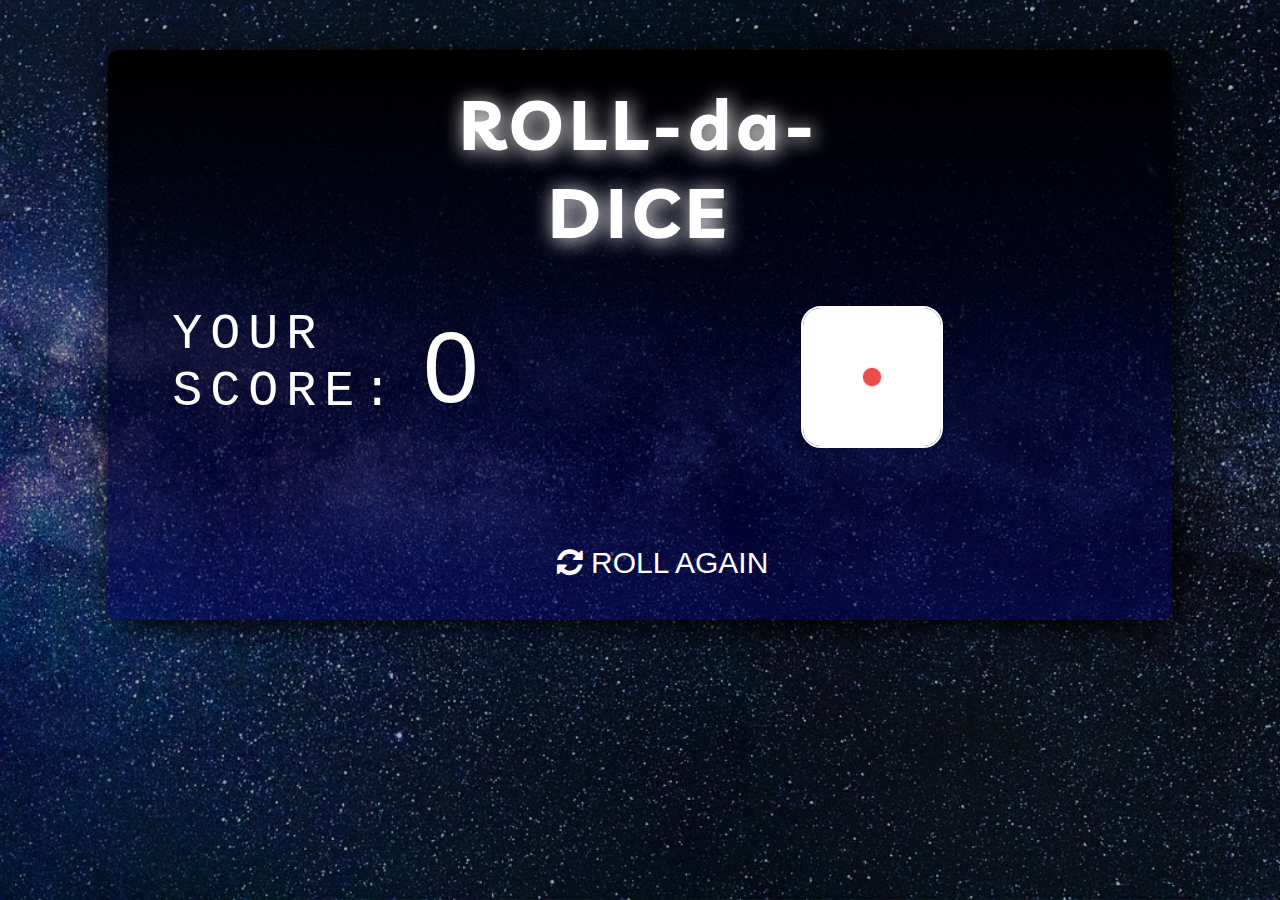
==== rolldice.html @ bfb0c972 "first commit" ====
<html>
    <head>
        <title>ROLL-da-DICE</title>
        <link rel="stylesheet" type="text/css" href="style.css">
        <link href="https://fonts.googleapis.com/css?family=Livvic&display=swap" rel="stylesheet">
        <link rel="stylesheet" href="https://cdnjs.cloudflare.com/ajax/libs/font-awesome/4.7.0/css/font-awesome.min.css">
        
        <script src="myjava.js">
           
            
            
        </script>
    </head>
    <body>
        <div id="container">
            <div id="box">
                <center>
                    <h1>ROLL-da-DICE</h1>
                </center> 
                    <div id="leftPart">
                        <div id="scoreBoard">
                            <div id="p">
                            YOUR SCORE:
                            </div>
                            <p id="score">0</p>
                        </div>
                    </div>
                    <div id="rightPart">
                    <img id="img" src="dice-1.png">
                    </div>
                    <div id="lst">
                    <button id="rollButton" onclick="fxn1()">
                        <i class="fa fa-refresh"></i>
                        <span>ROLL AGAIN</span>
                    </button>
                    </div>
            </div>
        </div>
    </body>
</html>
---- style.css ----
*{
    padding: 0;
    margin: 0;
}
body{
    background:linear-gradient(to bottom, rgba(0,0,0,0.3), rgba(0,0,0,0.3)) , url("bkg.jpg");
    background-repeat: no-repeat;
    background-size: cover;
    overflow-x: hidden;
}
#box{
    margin-bottom: 50px;
}
#container{
    position: relative;
    top: 50px;
    margin: auto;
    background-color: white;
    background: linear-gradient(to bottom, rgba(0,0,0,1), rgba(0,0,100,0.5));
    width:80%;
/*    border:7px double white;*/
    box-shadow: 5px 5px 30px #000000;
    padding: 30 20 30 20px;
    border-radius: 10px;
}
h1{
    font-family: livvic;
    font-size: 70px;
    color:white;
    text-shadow: 2px 2px 20px #ffffff;
    letter-spacing: 5px;
/*    border-bottom: 2px dotted white;*/
    width: 51%;
}

#leftPart{
    position: relative;
    width:50%;
    margin-top: 20px;
/*    border: 2px solid white;*/
}
#scoreboard{
    background-color: white;
    height:200px;
    width:70%;
    margin-left: 80px;
    margin-top:50px;
    background-color: aquamarine;
    background: linear-gradient(to bottom,rgba(0,0,0,0),rgba(0,0,0,0));
    
}
#score{
    position: relative;
    top: -110px;
    left: 60%;
    color: white;
    font-family: arial;
    letter-spacing: 8px;
    font-size: 100px;
}
#p{
    color: white;
    font-family: courier;
    letter-spacing: 8px;
    font-size: 50px;
    position: relative;
    left: -10%;
    
}
#rightPart{
    position: relative;
    top: -200;
    width:45%;
    float: right;
/*    border:2px solid white;*/
}
#rightPart img{
    position: relative;
    left: 110px;
    width: 30%;
    border:2px solid white;
    border-radius: 20px;
}
#lst{
    position: relative;
    left: 50%;
    top:40px;
}
#rollButton{
    position: relative;
    transform: translateX(-50%);
    font-family:sans-serif;
    font-size: 30px;
    padding: 0 0 0 45px;
    background-color: transparent;
    color: white;
    border: none;
    cursor: pointer;
    transition: all 0.3s;
/*    border: 1px solid white;*/
}
#rollButton:hover {
    letter-spacing: 3px;
}
i{
    transition: transform 0.1s;
}
#rollButton:hover i{
    transform: rotate(45deg);
}
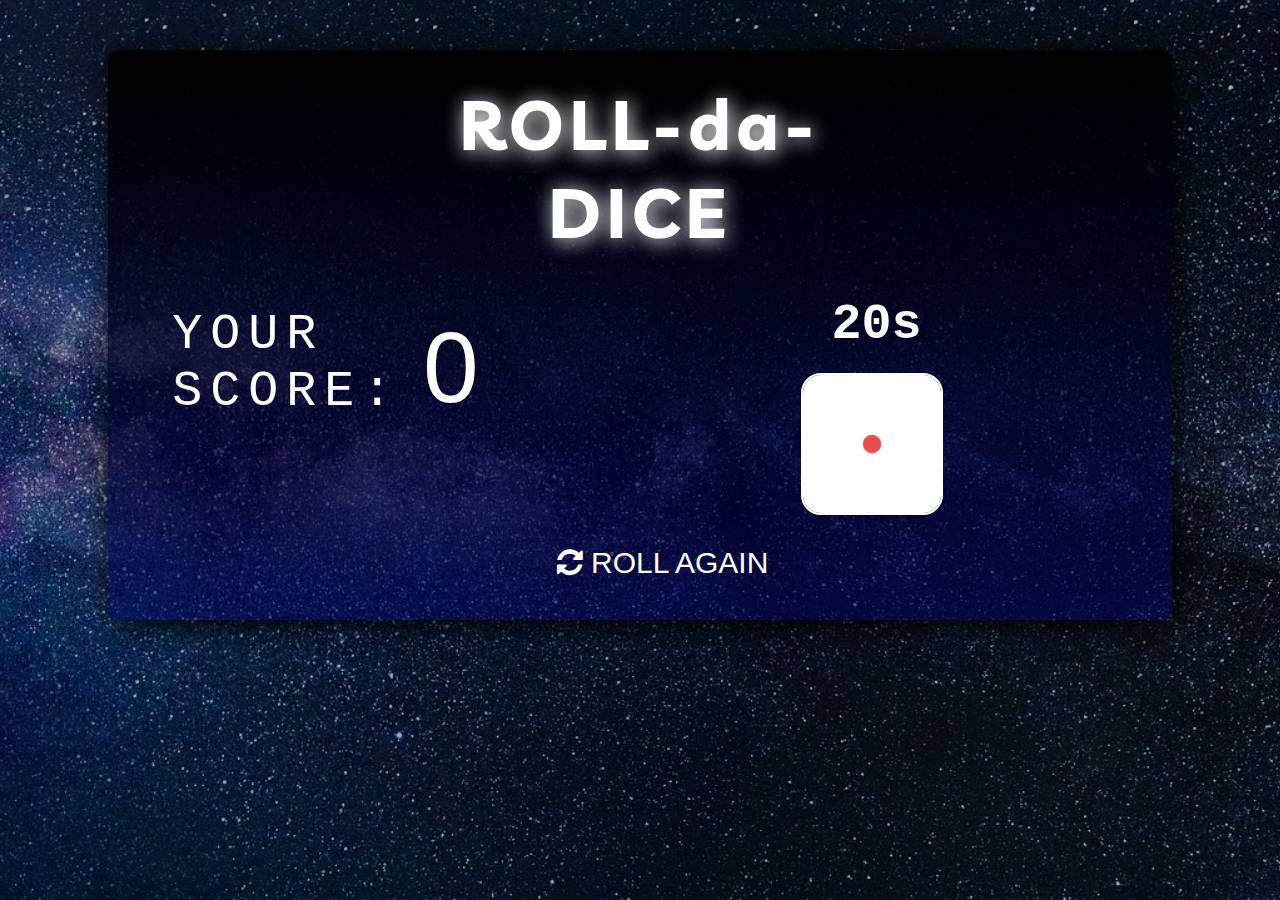
==== commit d7649d73: "made the dice roll" ====
--- a/rolldice.html
+++ b/rolldice.html
@@ -4,7 +4,7 @@
         <link rel="stylesheet" type="text/css" href="style.css">
         <link href="https://fonts.googleapis.com/css?family=Livvic&display=swap" rel="stylesheet">
         <link rel="stylesheet" href="https://cdnjs.cloudflare.com/ajax/libs/font-awesome/4.7.0/css/font-awesome.min.css">
-        
+        <link rel="icon" type="img/png" href="dice-3.png">
         <script src="myjava.js">
            
             
@@ -26,6 +26,7 @@
                         </div>
                     </div>
                     <div id="rightPart">
+                        <div id="timer">20s</div>
                     <img id="img" src="dice-1.png">
                     </div>
                     <div id="lst">
--- a/style.css
+++ b/style.css
@@ -74,8 +74,20 @@
     float: right;
 /*    border:2px solid white;*/
 }
+#timer{
+    position: relative;
+    top: -10px;
+    width: 50%;
+    left: 70px;
+    color: white;
+    font-size: 50px;
+    text-align: center;
+    font-family: courier;
+    font-weight: bold;
+}
 #rightPart img{
     position: relative;
+    top: 10px;
     left: 110px;
     width: 30%;
     border:2px solid white;
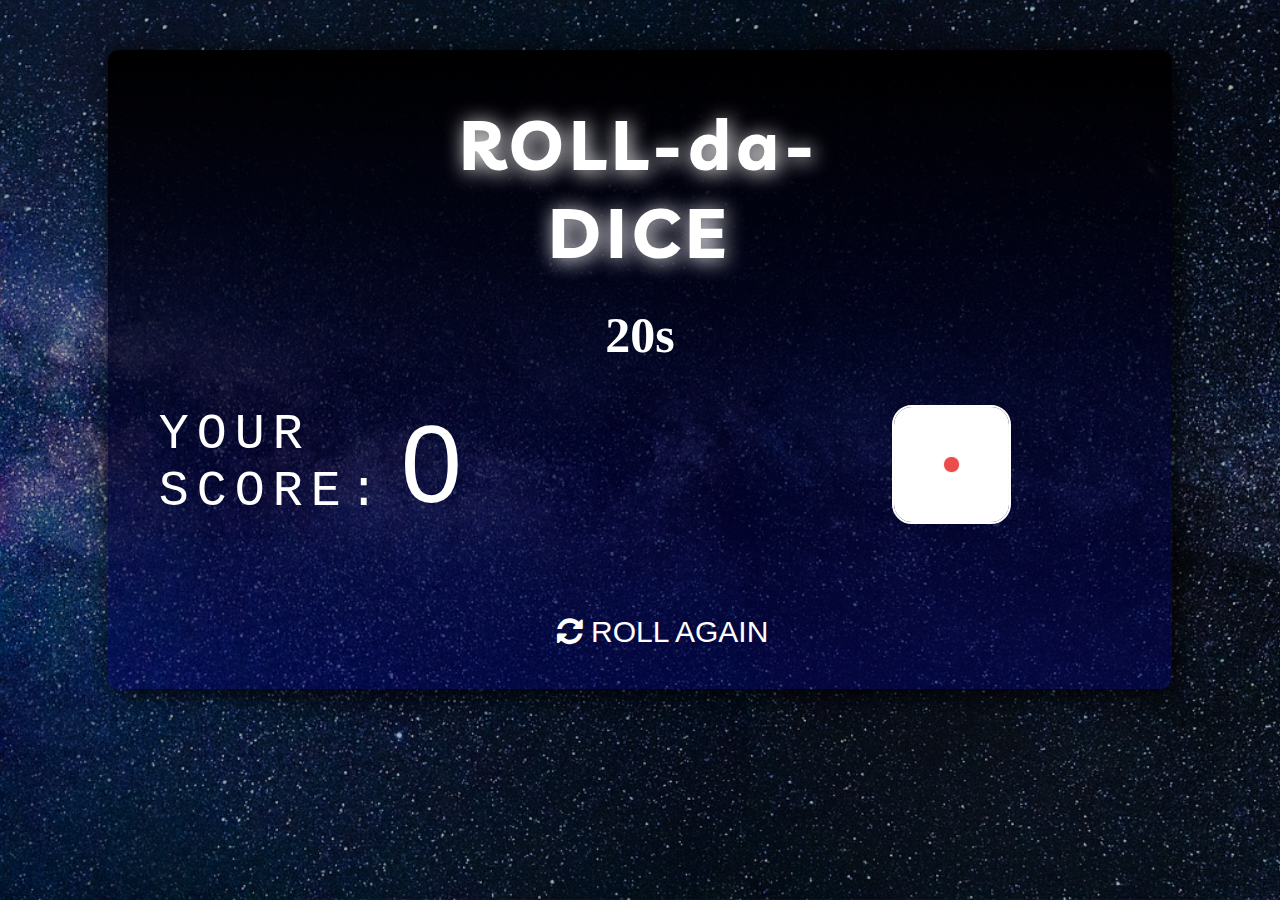
==== commit 5b82cf16: "timer-installed" ====
--- a/rolldice.html
+++ b/rolldice.html
@@ -17,6 +17,7 @@
                 <center>
                     <h1>ROLL-da-DICE</h1>
                 </center> 
+                <div id="timer">20s</div>
                     <div id="leftPart">
                         <div id="scoreBoard">
                             <div id="p">
@@ -26,7 +27,6 @@
                         </div>
                     </div>
                     <div id="rightPart">
-                        <div id="timer">20s</div>
                     <img id="img" src="dice-1.png">
                     </div>
                     <div id="lst">
--- a/style.css
+++ b/style.css
@@ -33,63 +33,62 @@
     width: 51%;
 }
 
-#leftPart{
+#box{
     position: relative;
-    width:50%;
+    width:100%;
     margin-top: 20px;
 /*    border: 2px solid white;*/
 }
 #scoreboard{
+    position: relative;
+    top: 87px;
     background-color: white;
-    height:200px;
     width:70%;
-    margin-left: 80px;
-    margin-top:50px;
     background-color: aquamarine;
     background: linear-gradient(to bottom,rgba(0,0,0,0),rgba(0,0,0,0));
     
 }
 #score{
     position: relative;
-    top: -110px;
-    left: 60%;
+    top: -120px;
+    left: 75%;
     color: white;
     font-family: arial;
     letter-spacing: 8px;
-    font-size: 100px;
+    font-size: 110px;
+}
+#leftPart{
+    position:relative;
+    top: -15px;
+    width: 45%;
+    margin-left: 3%;
 }
 #p{
     color: white;
     font-family: courier;
     letter-spacing: 8px;
     font-size: 50px;
-    position: relative;
-    left: -10%;
-    
 }
 #rightPart{
     position: relative;
-    top: -200;
-    width:45%;
+    top: -170px;
+    width:40%;
     float: right;
 /*    border:2px solid white;*/
 }
 #timer{
     position: relative;
-    top: -10px;
-    width: 50%;
-    left: 70px;
+    top: 30;
     color: white;
     font-size: 50px;
     text-align: center;
-    font-family: courier;
+    font-family: jokerman;
     font-weight: bold;
 }
 #rightPart img{
     position: relative;
-    top: 10px;
-    left: 110px;
-    width: 30%;
+    left: 150px;
+    width: 28%;
     border:2px solid white;
     border-radius: 20px;
 }
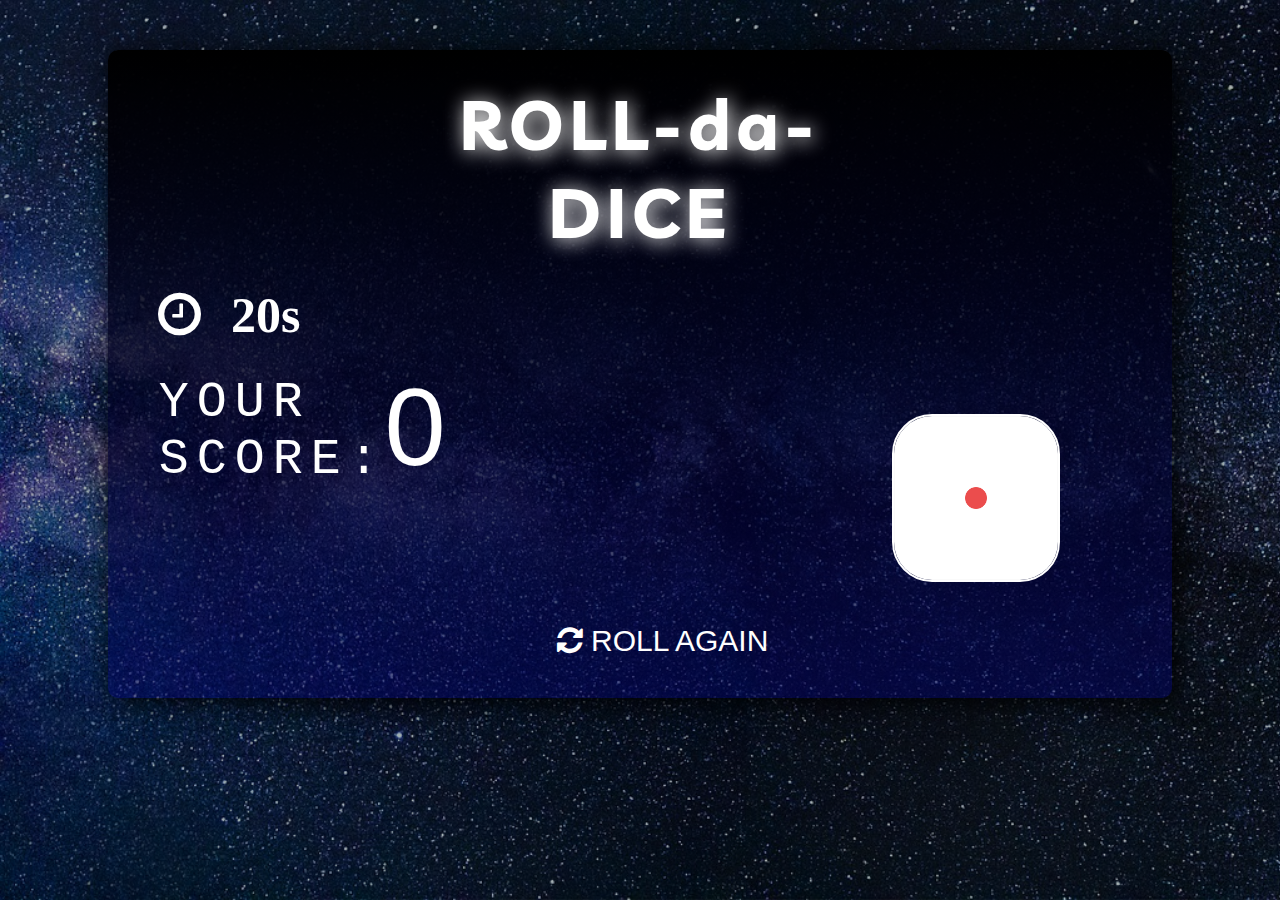
==== commit 0959baa4: "timer fafa installed" ====
--- a/rolldice.html
+++ b/rolldice.html
@@ -5,11 +5,8 @@
         <link href="https://fonts.googleapis.com/css?family=Livvic&display=swap" rel="stylesheet">
         <link rel="stylesheet" href="https://cdnjs.cloudflare.com/ajax/libs/font-awesome/4.7.0/css/font-awesome.min.css">
         <link rel="icon" type="img/png" href="dice-3.png">
-        <script src="myjava.js">
-           
-            
-            
-        </script>
+        <meta name="viewport" content="width=device-width, initial-scale=1.0">
+        <script src="myjava.js"></script>
     </head>
     <body>
         <div id="container">
@@ -17,7 +14,7 @@
                 <center>
                     <h1>ROLL-da-DICE</h1>
                 </center> 
-                <div id="timer">20s</div>
+                <div id="time"><i class="fa fa-clock-o"></i><span id="timer">20s</span></div>
                     <div id="leftPart">
                         <div id="scoreBoard">
                             <div id="p">
--- a/style.css
+++ b/style.css
@@ -36,61 +36,62 @@
 #box{
     position: relative;
     width:100%;
-    margin-top: 20px;
-/*    border: 2px solid white;*/
 }
 #scoreboard{
     position: relative;
-    top: 87px;
     background-color: white;
     width:70%;
     background-color: aquamarine;
     background: linear-gradient(to bottom,rgba(0,0,0,0),rgba(0,0,0,0));
-    
-}
-#score{
-    position: relative;
-    top: -120px;
-    left: 75%;
-    color: white;
-    font-family: arial;
-    letter-spacing: 8px;
-    font-size: 110px;
 }
 #leftPart{
     position:relative;
-    top: -15px;
-    width: 45%;
+    top: 60px;
+    height: 30%;
+    width: 35%;
     margin-left: 3%;
 }
 #p{
+    position: relative;
     color: white;
     font-family: courier;
     letter-spacing: 8px;
     font-size: 50px;
+}
+#score{
+    position: relative;
+    left: 90%;
+    top: -125px;
+    color: white;
+    font-family: sans-serif;
+    letter-spacing: 5px;
+    font-size: 110px;
 }
 #rightPart{
     position: relative;
     top: -170px;
     width:40%;
     float: right;
-/*    border:2px solid white;*/
 }
-#timer{
+#time{
     position: relative;
     top: 30;
     color: white;
     font-size: 50px;
-    text-align: center;
+    text-align: left;
+    padding-left: 30px;
     font-family: jokerman;
     font-weight: bold;
+}
+#time i{
+    padding-right: 30px;
 }
 #rightPart img{
     position: relative;
     left: 150px;
-    width: 28%;
+    width: 40%;
     border:2px solid white;
-    border-radius: 20px;
+    border-radius: 40px;
 }
 #lst{
     position: relative;
